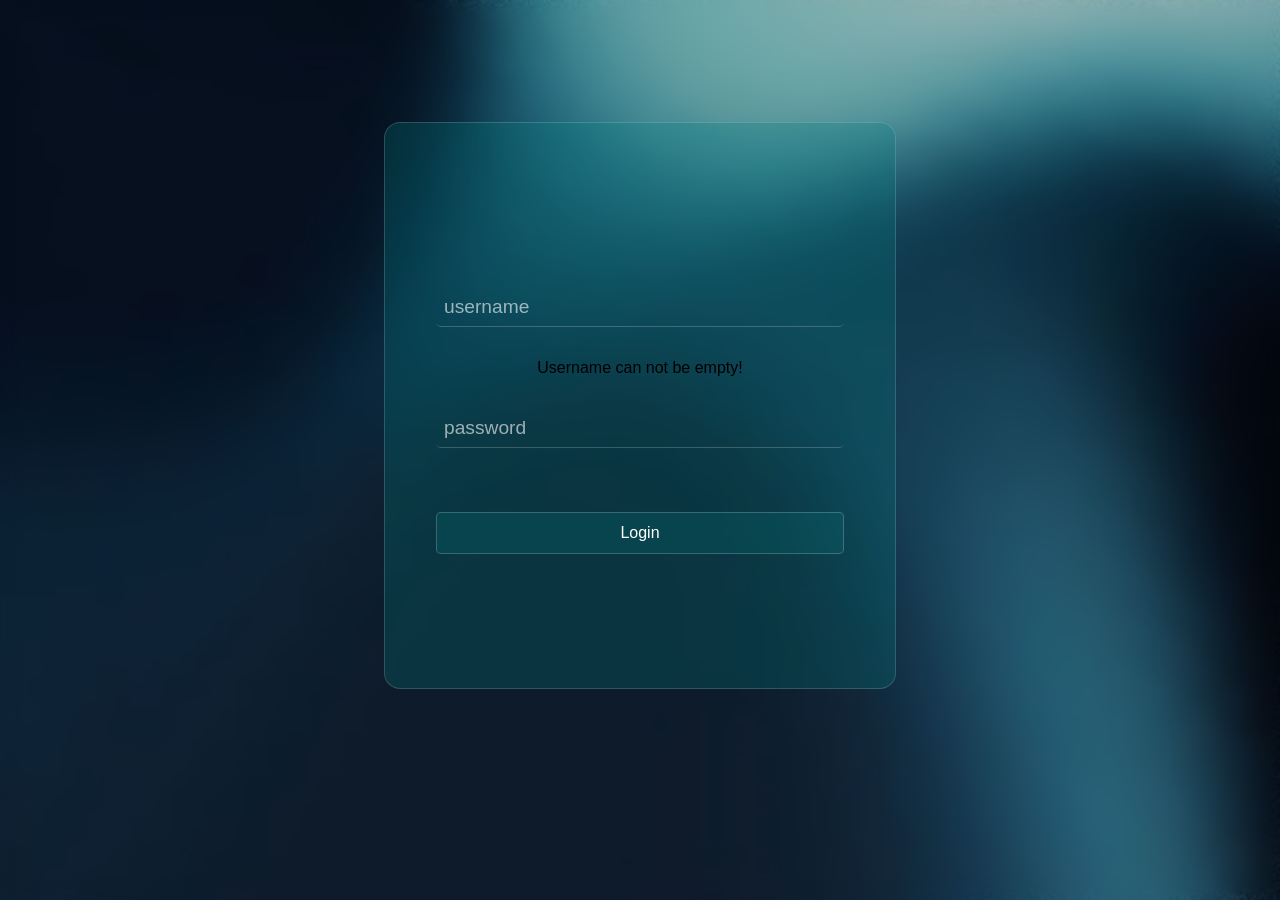
==== templates/login.html @ 3ef9f5c7 "feat(login-template): add an error span to show error if username was empty" ====
<!DOCTYPE html>
<html lang="en">
<head>
    <meta charset="UTF-8">
    <meta name="viewport" content="width=device-width, initial-scale=1.0">
    <title>Login</title>
    <link rel="stylesheet" href="../static/login.css">
</head>
<body>
    <div id="login-modal-overlay-notif">
        <div class="login-modal-notif-box">
            <span id="login-notif-modal-text"></span>
            <button id="login-modal-notif-close-btn">x</button>
        </div>
    </div>

    <div class="login-form-box">
        <form id="login-form">
            <input id="login-username" placeholder="username">
            <span id="login-empty-username" class="error">Username can not be empty!</span>
            <input id="login-password" type="password" placeholder="password">            
            <button type="submit">Login</button>
        </form>
    </div>

    <script src="static/login.js"></script>
</body>
</html>
---- static/login.css ----
@keyframes show_password_error {
    from{
        transform: translate(0, -20px);
        filter: blur(5px) opacity(.5);
    }
    to{
    }
}

*{
    margin: 0;
    padding: 0;
    box-sizing: border-box;
    font-family: sans-serif;
    font-size: 1rem;
}

body{
    background: url("../static/images/register-back-image.jpg");
    background-position: center;
    background-repeat: no-repeat;
    background-size: cover;
    backdrop-filter: blur(10px);
    width: 100%;
    height: 100vh;
}
.login-form-box{
    width: 100%;
    height: 90vh;
    display: flex;
    justify-content: center;
    align-items: center;
}

#login-form{
    background-color: rgba(0, 128, 128, 0.26);
    height: 70%;
    width: 40%;
    display: flex;
    justify-content: center;
    align-items: center;
    flex-direction: column;
    border-radius: 1rem;
    border: 1px solid rgba(255, 255, 255, 0.158);
}

#login-form input{
    width: 80%;
    padding: .5rem;
    margin: 2rem;
    border: none;
    border-bottom: 1px solid rgba(255, 255, 255, 0.2);
    color: white;
    font-size: 1.2rem;   
    outline: none;
    border-radius: .3rem;
    background-color: transparent;
    transition: all ease .2s;
}
#login-form input:focus{
    border-bottom: 1px solid rgba(255, 255, 255);
}
#login-form input::placeholder{
    color: rgba(255, 255, 255, 0.6);
    transition: all ease .2s;
}
#login-form input:focus::placeholder{
    translate: 0 -14px;
    font-size: 15px;
}
#login-form button{
    width: 80%;
    padding: .7rem;
    background-color: rgba(0, 128, 128, 0.2);
    border: 1px solid rgba(255, 255, 255, 0.2);
    outline: none;
    border-radius: .3rem;
    color: white;
    transition: all ease .2s;
    margin-top: 2rem;
}
#login-form button:hover{
    cursor: pointer;
    border: 1px solid rgba(255, 255, 255, 0.4);
}

#login-modal-overlay-notif{
    display: none;
    position: fixed;
    top: 0;
    left: 0;
    width: 100%;
    height: 100%;
    background: rgba(0, 0, 0, 0.5);
    backdrop-filter: blur(5px);
}
#login-modal-overlay-notif.show{
    display: block;
}

div.login-modal-notif-box{
    background-image: linear-gradient(to bottom right, rgba(0, 128, 128, 0.2), rgba(0, 128, 128, 0.4));
    border: 1px solid rgba(255, 255, 255, 0.2);
    border-radius: .7rem;
    color: white;
    width: 30%;
    max-width: 400px;
    min-width: 200px;
    height: 10rem;
    margin: 100px auto;
    padding: 1rem;
    animation: show_password_error .5s ease;
    display: flex;
    align-items: top;
    justify-content: space-between;
}

div.login-modal-notif-box button{
    background-color: rgba(255, 255, 255, 0.356);
    width: 30px;
    height: 30px;
    border: none;
    outline: none;
    border-radius: 5px;
    color: white;
}

div.login-modal-notif-box span{
    width: 85%;
}
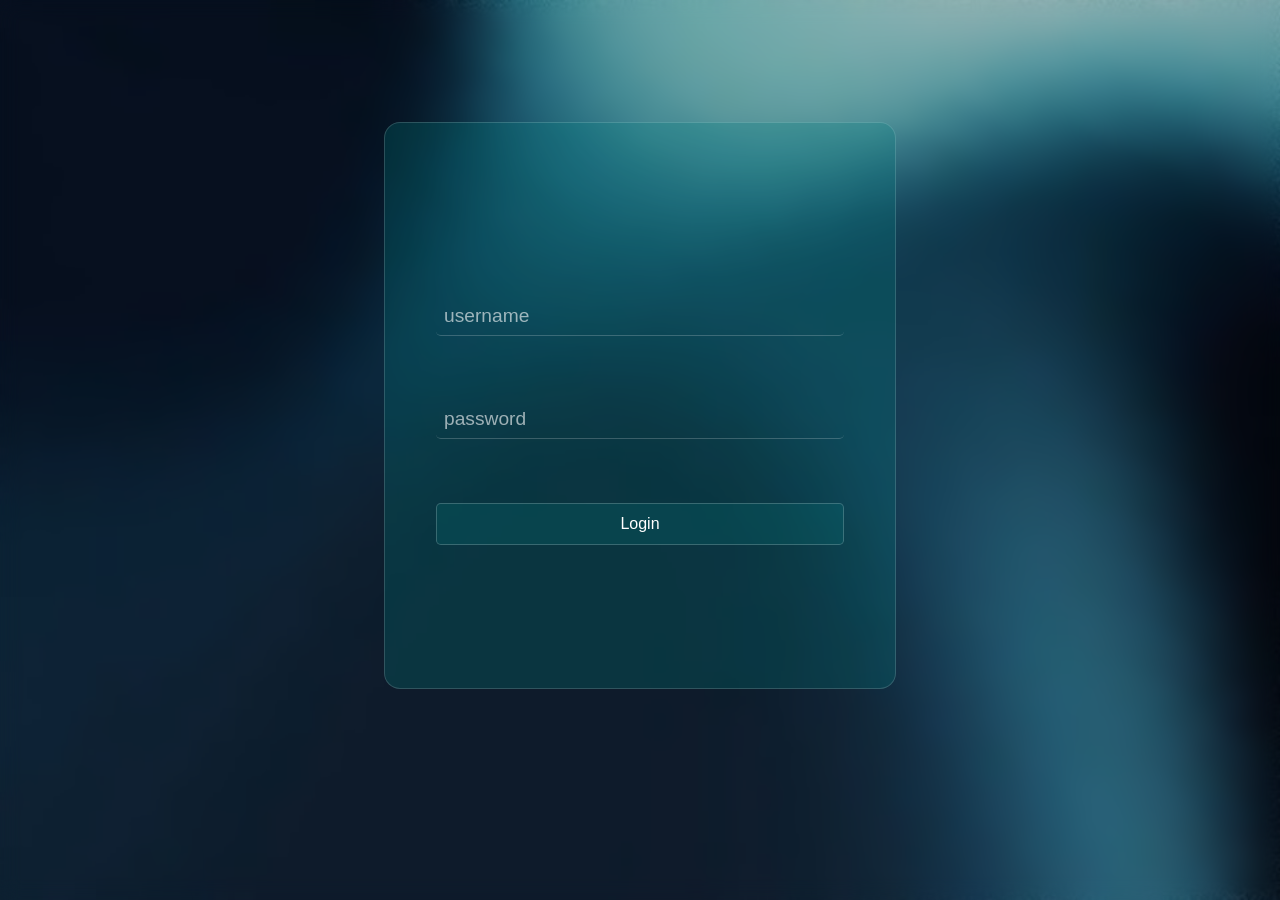
==== commit 56a5d1e6: "fix(login-template): error class was for test" ====
--- a/templates/login.html
+++ b/templates/login.html
@@ -17,7 +17,7 @@
     <div class="login-form-box">
         <form id="login-form">
             <input id="login-username" placeholder="username">
-            <span id="login-empty-username" class="error">Username can not be empty!</span>
+            <span id="login-empty-username">Username can not be empty!</span>
             <input id="login-password" type="password" placeholder="password">            
             <button type="submit">Login</button>
         </form>
--- a/static/login.css
+++ b/static/login.css
@@ -84,6 +84,16 @@
     border: 1px solid rgba(255, 255, 255, 0.4);
 }
 
+#login-empty-username{
+    display: none;
+}
+#login-empty-username.error{
+    display: block;
+    color: red;
+    font-weight: bold;
+    animation: show_password_error .5s ease;
+}
+
 #login-modal-overlay-notif{
     display: none;
     position: fixed;
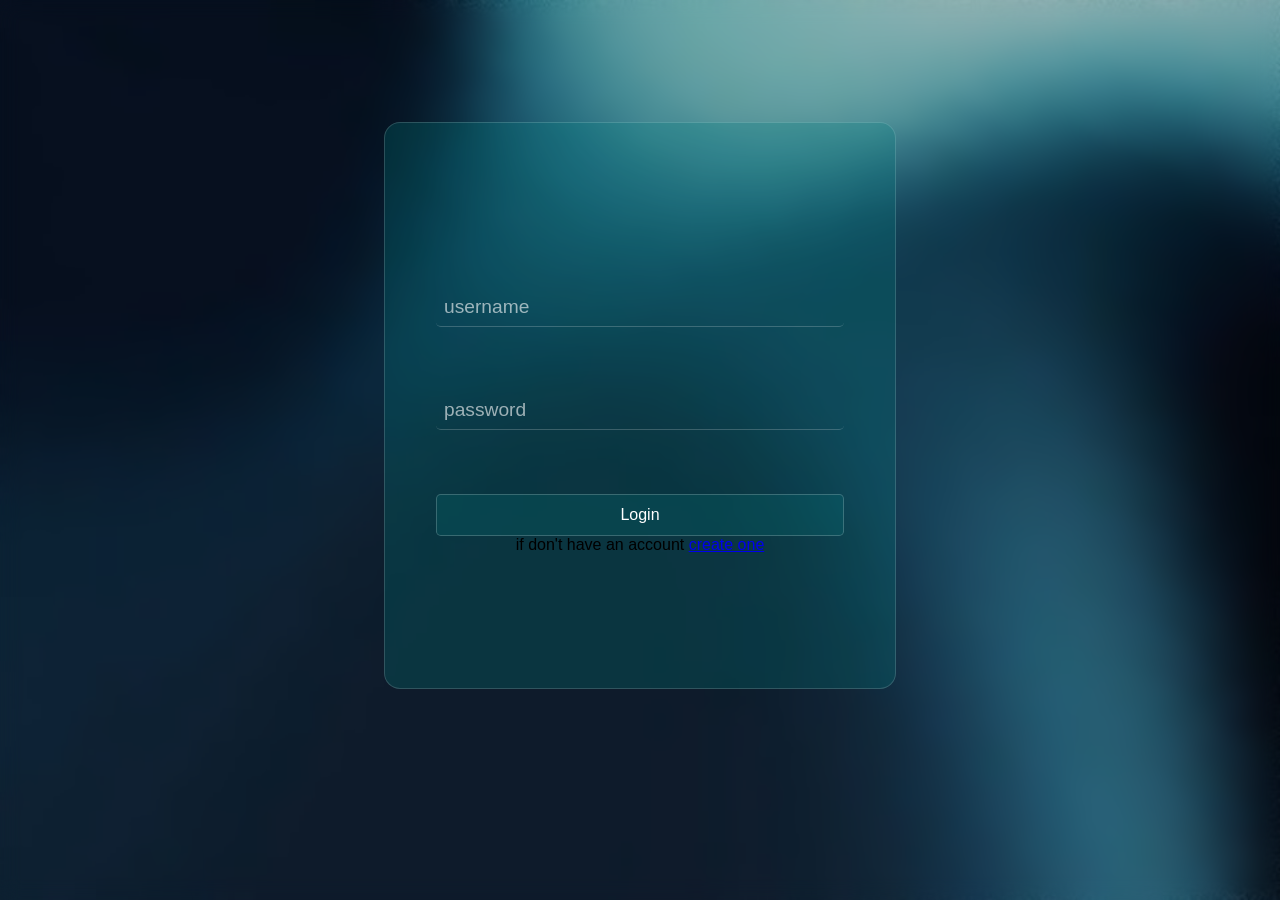
==== commit 6c20bc76: "feat(login-template): add a link to register page if they have't an account" ====
--- a/templates/login.html
+++ b/templates/login.html
@@ -20,6 +20,8 @@
             <span id="login-empty-username">Username can not be empty!</span>
             <input id="login-password" type="password" placeholder="password">            
             <button type="submit">Login</button>
+
+            <span id="register-text">if don't have an account <a id="register-link" href="/register">create one</a></span>
         </form>
     </div>
 
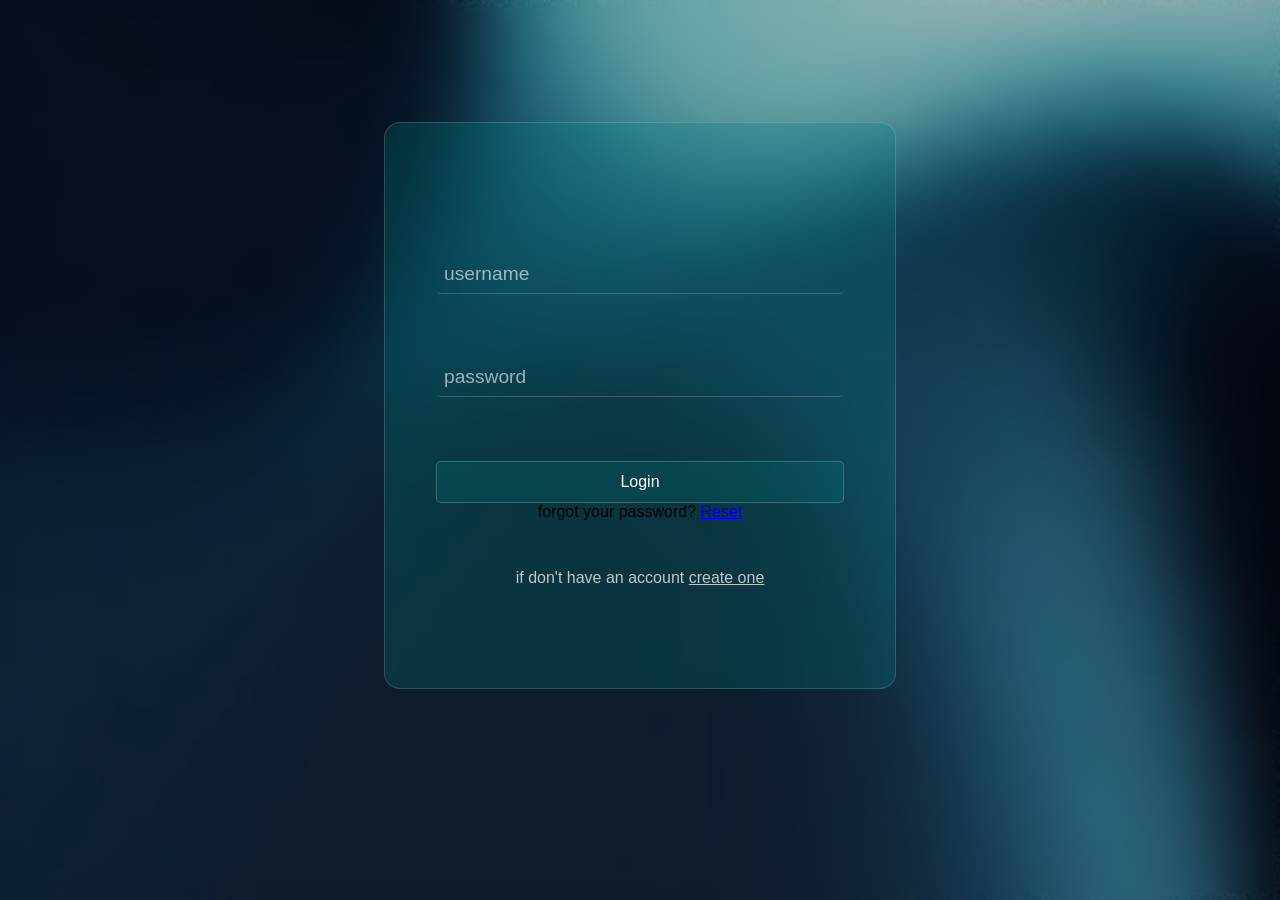
==== commit cba6e798: "feat(login-template): add reset password link under login form" ====
--- a/templates/login.html
+++ b/templates/login.html
@@ -21,6 +21,7 @@
             <input id="login-password" type="password" placeholder="password">            
             <button type="submit">Login</button>
 
+            <span id="password-reset-text">forgot your password? <a id="reset-link" href="/forgot-password/verify">Reset</a></span>
             <span id="register-text">if don't have an account <a id="register-link" href="/register">create one</a></span>
         </form>
     </div>
--- a/static/login.css
+++ b/static/login.css
@@ -137,4 +137,27 @@
 
 div.login-modal-notif-box span{
     width: 85%;
+}
+
+#register-text{
+    margin-top: 3rem;
+    color: rgba(255, 255, 255, 0.726);
+}
+
+#register-link{
+    color: rgba(255, 255, 255, 0.726);
+}
+
+#register-link:hover{
+    color: orangered
+}
+
+@media (max-width: 768px){
+    #login-form{
+        width: 90%;
+    }
+    
+    div.login-modal-notif-box{
+        width: 80%  ;
+    }
 }
